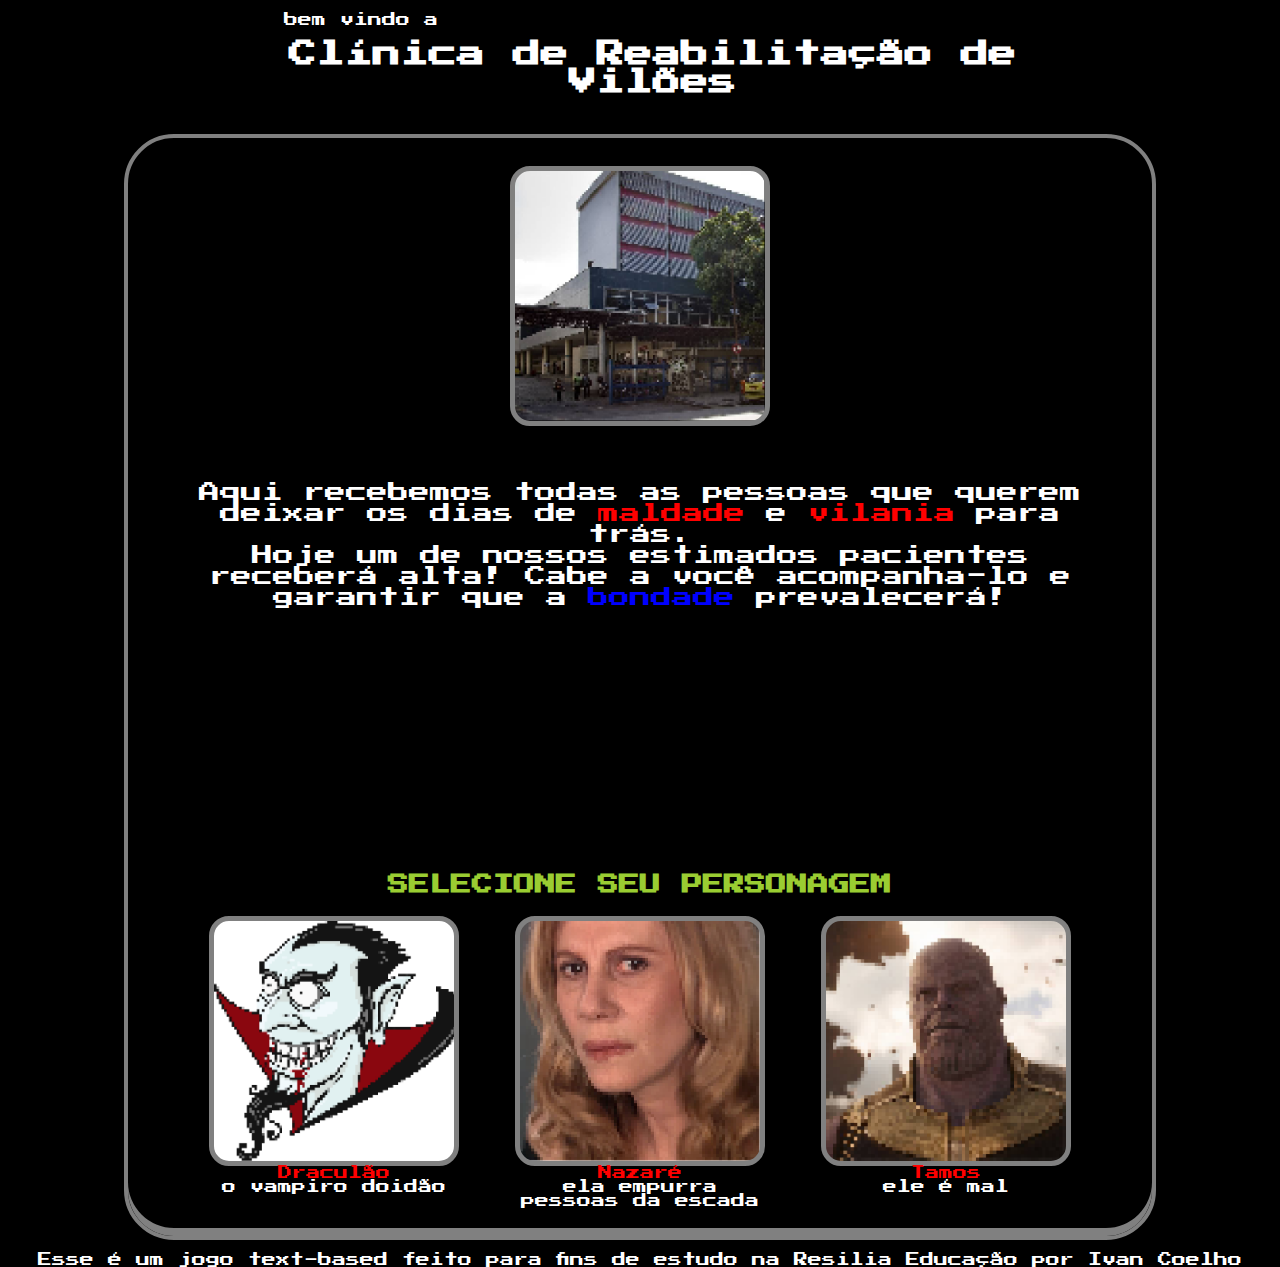
==== index.html @ 004e6414 "first commit" ====
<!DOCTYPE html>
<html lang="pt-BR">
<head>
  <meta charset="UTF-8">
  <meta http-equiv="X-UA-Compatible" content="IE=edge">
  <meta name="viewport" content="width=device-width, initial-scale=1.0">
  <title>rehab de vilão</title>
  <link href="https://fonts.googleapis.com/css2?family=Press+Start+2P&display=swap" rel="stylesheet"> 
  <link rel="stylesheet" href="style.css">
  <script src="app.js"></script>
</head>
<body>
  <main class="container">
    <div class="title">
      <p>bem vindo a</p>
      <h1>Clínica de Reabilitação de Vilões</h1>
    </div>
    <section>
      <div class="hosp img"></div>
      <div class="textBox">
        <p class="insideText">Aqui recebemos todas as pessoas que querem deixar os dias de <span class="red">maldade</span> e <span class="red">vilania</span> para trás.<br>Hoje um de nossos estimados pacientes receberá alta! Cabe a você acompanha-lo e garantir que a <span class="blue">bondade</span> prevalecerá!</p>
      </div>
      <h2 class="green">SELECIONE SEU PERSONAGEM</h2>
      <div class="boxchar">
        <div class="legenBox">
          <button class="img dracu" onclick="nextStage('d1')"></button>
          <div class="legen"><span class="red">Draculão</span><br>o vampiro doidão</div>
        </div>
        <div class="legenBox">
          <button class="img naza" onclick="nextStage('n1')"></button>
          <div class="legen"><span class="red">Nazaré</span><br>ela empurra pessoas da escada</div>
        </div>  
        <div class="legenBox">
          <button class="img tamos" onclick="nextStage('t1')"></button>
          <div class="legen"><span class="red">Tamos</span><br>ele é mal</div>
        </div>
      </div>
    </section>
    <div class="atribui">Esse é um jogo text-based feito para fins de estudo na <a href="https://www.linkedin.com/school/resilia-educacao/?originalSubdomain=br">Resilia Educação</a> por <a href="https://github.com/ivancda">Ivan Coelho</a></div>
  </main>
  <footer></footer>
</body>
</html>
---- style.css ----
*{
  margin: 0;
  padding: 0;
  border: 0;
}
.red{
  color: red;
}
.green{
  color: yellowgreen;
}
.blue{
  color: blue;
}
.yellow{
  color: yellow;
}
.dracu{
  background-image: url(assets/dracu.png);
}
.naza{
  background-image: url(assets/naza.png);
}
.tamos{
  background-image: url(assets/tamos.png);
}
.hosp{
  background-image: url(assets/souzaAguiar.png);
}
.jaime{
  background-image: url(assets/jaime.png);
}
.ghan{
  background-image: url(assets/ghan.png);
}
.jesus{
  background-image: url(assets/jesus.png);
}
.flip{
  transform: scaleX(-1)
}
body{
  background-color: black;
}
.container{
  width: 100vw;
  display: flex;
  flex-direction: column;
  align-items: center;
  background-color: black;
  color: white;
  font-family: 'Press Start 2P', cursive;
  font-size: 14px;
}
.title{
  text-align: center;
  margin: 1vw;
  width: 60%;
}
.title h1{
  margin: 1vw;
  width: 100%;
}
.title p{
  font-size: 1em;
  text-align: left;
  margin-left: 2em;
}
section{
  display: flex;
  flex-direction: column;
  align-items: center;
  width: 80vw;
  margin: 1vw;
  background-color: black;
  border: 4px solid gray;
  box-shadow: 0px -8px 0px 0px gray inset;
  border-radius: 50px;
  padding-bottom: 2em;
  padding-top: 2em;
}
section h2{
  margin: 1em;
  margin-top: 10em;
}
.img{
  height: 250px;
  min-width: 250px;
  background-size: cover;
  border-radius: 20px;
  border: 5px solid gray;
}
.textBox{
  display: flex;
  margin: 1em;
  text-align: center;
}
.textBox p{
  padding: 2em;
}
.insideText{
  margin: auto;
  font-size: 1.5em;
}
.boxchar{
  display: flex;
  gap: 4em;
}
.legenBox{
  display: flex;
  flex-direction: column;
}
.legenBox button{
  transition: 1s;
  cursor: pointer;
}
.legenBox button:hover{
  filter: invert(20%);
}
.legen{
  text-align: center;
  font-size: 1em;
  max-width: 250px;
}
a{
  color: white;
}
.ansList{
  display: flex;
  justify-content: space-around;
  gap: 6em;
  max-width: 80%;
  margin-bottom: 2em;
}
.ansList li{
  max-width: 30%;
}
.ansList li::marker{
  color: red;
}
.bttn{
  font-family: 'Press Start 2P', cursive;
  font-size: 2em;
  padding: .5em;
  transition: 1s;
  cursor: pointer;
  border-radius: 20px;
  box-shadow: 0px -5px 0px 0px rgb(150, 150, 150) inset;
}
.bttn:hover{
  background-color: black;
  color: white;
}
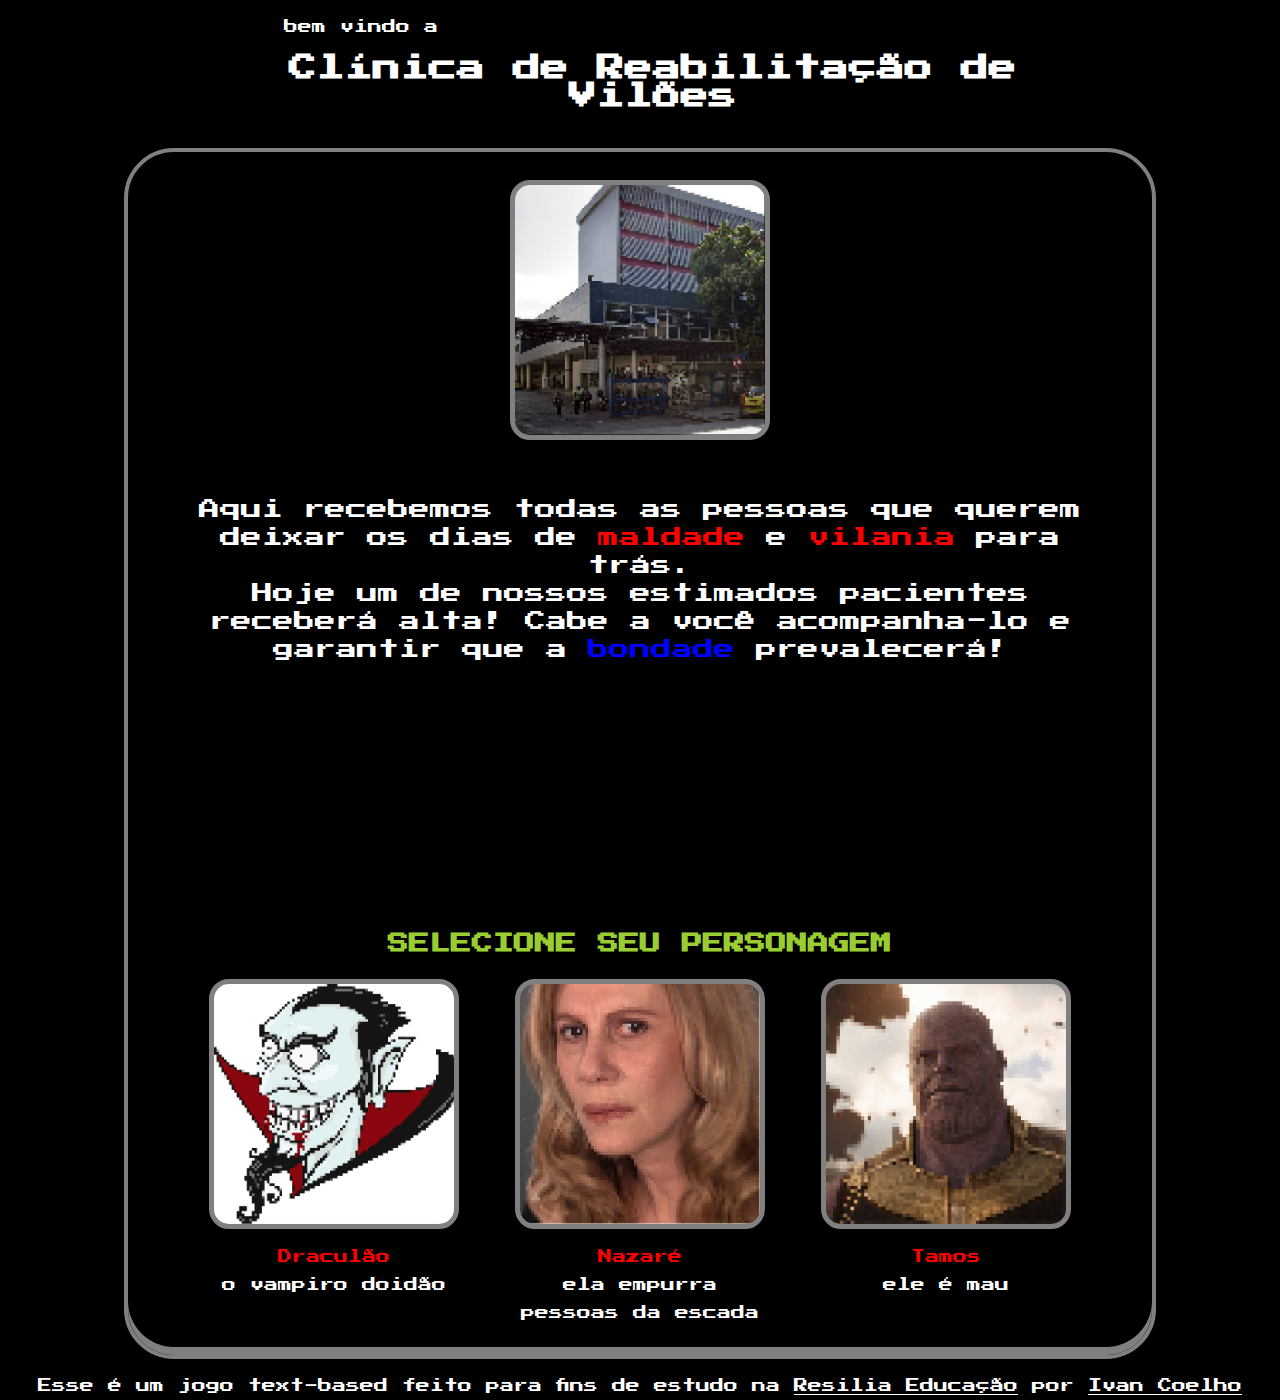
==== commit 13c4d866: "index tweaks" ====
--- a/index.html
+++ b/index.html
@@ -32,13 +32,11 @@
         </div>  
         <div class="legenBox">
           <button class="img tamos" onclick="nextStage('t1')"></button>
-          <div class="legen"><span class="red">Tamos</span><br>ele é mal</div>
+          <div class="legen"><span class="red">Tamos</span><br>ele é mau</div>
         </div>
       </div>
     </section>
     <div class="atribui">Esse é um jogo text-based feito para fins de estudo na <a href="https://www.linkedin.com/school/resilia-educacao/?originalSubdomain=br">Resilia Educação</a> por <a href="https://github.com/ivancda">Ivan Coelho</a></div>
   </main>
-  <footer></footer>
 </body>
-</html>
-
+</html>--- a/style.css
+++ b/style.css
@@ -51,6 +51,7 @@
   color: white;
   font-family: 'Press Start 2P', cursive;
   font-size: 14px;
+  line-height: 2em;
 }
 .title{
   text-align: center;
@@ -118,12 +119,10 @@
   filter: invert(20%);
 }
 .legen{
+  margin-top: 1em;
   text-align: center;
   font-size: 1em;
   max-width: 250px;
-}
-a{
-  color: white;
 }
 .ansList{
   display: flex;
@@ -134,6 +133,7 @@
 }
 .ansList li{
   max-width: 30%;
+  line-height: 1.5em;
 }
 .ansList li::marker{
   color: red;
@@ -150,4 +150,34 @@
 .bttn:hover{
   background-color: black;
   color: white;
+}
+.atribui{
+  text-align: center;
+}
+a{
+  color: white;
+}
+
+@media (max-width: 1116px){
+
+  .textBox{
+    flex-direction: column;
+    width: auto;
+    align-items: center;
+  }
+  .img{
+    width: 250px;
+  }
+  .ansList{
+    flex-direction: column;
+    align-items: center;
+  }
+  .boxchar{
+    flex-direction: column;
+    align-items: center;
+  }
+  section h2{
+    text-align: center;
+  }
+
 }